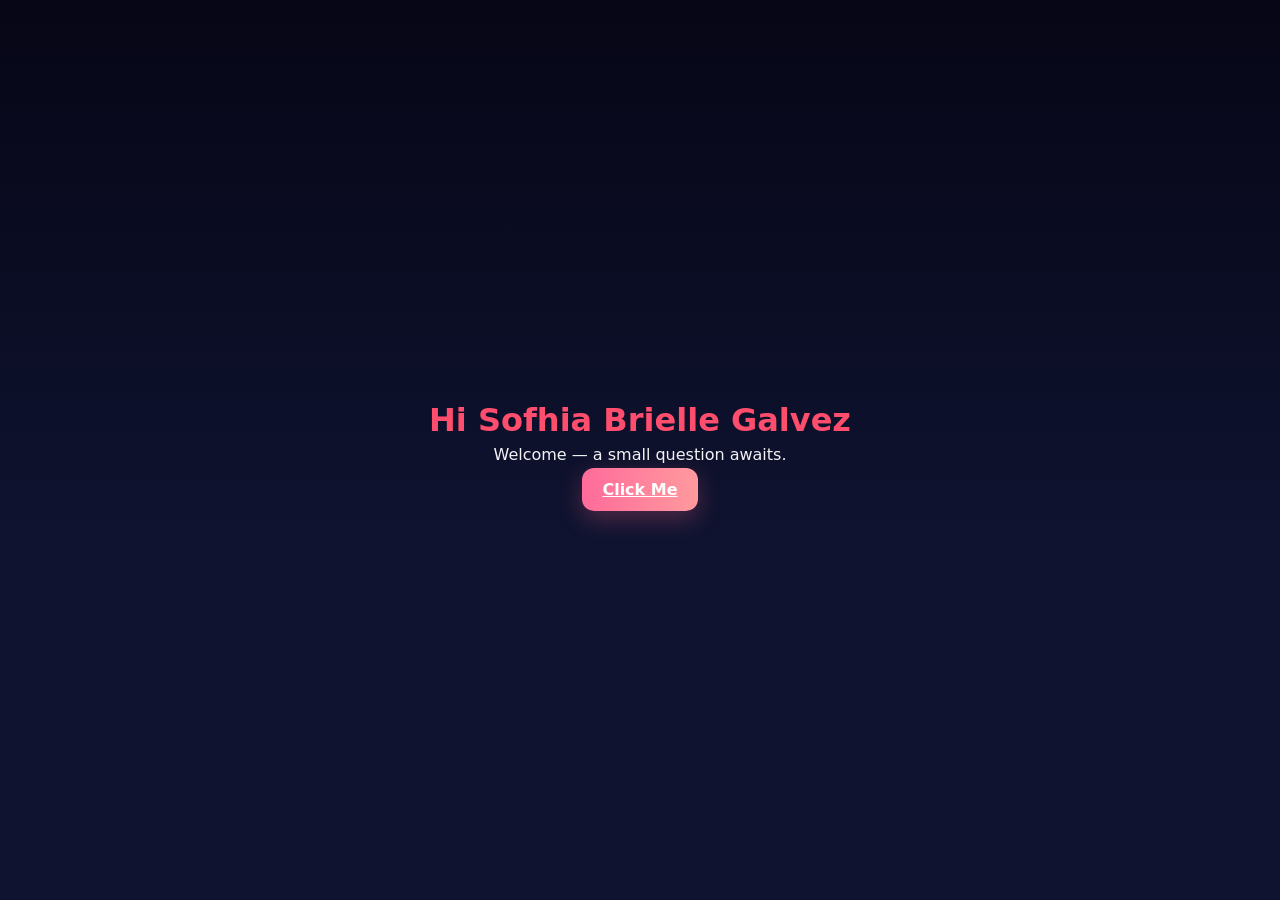
==== confession.html @ 5de6228a "Remove Maybe button and related code" ====
<!doctype html>
<html lang="en">
<head>
  <meta charset="utf-8">
  <meta name="viewport" content="width=device-width,initial-scale=1">
  <title>Confession</title>
  <link rel="stylesheet" href="assets/confession.css">
</head>
<body>
  <!-- Splash / greeting page shown first; main content hidden until user advances -->
  <div class="splash" id="splash" aria-hidden="false">
    <div class="splash-dialog">
      <h1 class="splash-title"><span class="hi">Hi</span> <span class="name">Sofhia Brielle Galvez</span></h1>
      <p class="splash-sub">Welcome — a small question awaits.</p>
      <div class="splash-actions">
        <a id="splash-cta" class="btn primary" href="https://chriiisss03.github.io/forYOU/confession.html">Click Me</a>
      </div>
    </div>
  </div>

  <main class="center hidden" id="main-view">
    <div class="intro" role="note">
      <p class="greet"><span class="hi">Hi</span> <span class="name">Sofhia Brielle Galvez</span> — welcome.</p>
    </div>
    <div class="card" role="dialog" aria-labelledby="confess-title">
      <div class="card-inner">
        <h1 id="confess-title"><span class="hi">Can I</span> Court you, <span class="name">Sofhia Brielle Galvez</span>?</h1>
        <p class="subtitle">This is a small, honest question — choose your answer.</p>
        <div class="actions">
          <a id="cta-link" href="https://github.com/Chriiisss03/forYOU" class="btn primary">Yes 💖</a>
        </div>
        <!-- Local confirmation modal (no external navigation) -->
        <div class="modal" id="confirm-modal" aria-hidden="true">
          <div class="modal-dialog" role="dialog" aria-modal="true" aria-labelledby="modal-title">
            <h2 id="modal-title">Send this message?</h2>
            <p class="modal-sub">This will record your response locally in the page (no external links).</p>
            <div class="modal-actions">
              <button id="modal-send" class="btn primary">Send</button>
              <button id="modal-cancel" class="btn">Cancel</button>
            </div>
          </div>
        </div>
        <!-- Kiss overlay shown when user confirms Yes -->
        <div class="kiss-overlay" id="kiss-overlay" aria-hidden="true">
          <div class="kiss-dialog" role="dialog" aria-modal="true">
            <img class="kiss-img" src="https://media.giphy.com/media/3o6Zt6ML6BklcajjsA/giphy.gif" alt="kiss gif">
            <p class="kiss-text">I will treat you like a princess and give you everything I can — my time, my respect, my loyalty, and my heart. I promise to listen, support your dreams, celebrate your wins, and stand by you through every challenge. You deserve to be cherished; I want to be the one who makes you smile every day. 💖</p>
            <div class="kiss-actions">
              <button id="kiss-close" class="btn">Close</button>
            </div>
          </div>
        </div>
        <!-- (triple-click secret removed) -->
        <!-- (wait-overlay removed) -->
      </div>
    </div>
  </main>
  <script src="assets/confession.js" defer></script>
</body>
</html>
---- assets/confession.css ----
:root{
  --bg: #0f1226;
  --card: linear-gradient(135deg,#ff9a9e 0%,#fad0c4 100%);
  --accent: #ff4d6d;
}
*{box-sizing:border-box}
html,body{height:100%}
body{
  margin:0;
  font-family:Inter,Segoe UI,system-ui,Arial,Helvetica,sans-serif;
  background:radial-gradient(ellipse at 10% 10%, #1b1f36 0%, #0f1226 40%);
  color:#111;
  display:flex;
  align-items:center;
  justify-content:center;
  padding:2rem;
}
.center{width:100%;max-width:520px}
.card{
  background:var(--card);
  border-radius:18px;
  box-shadow:0 20px 50px rgba(5,6,15,0.6);
  padding:2rem;
  transform-origin:center;
  animation:floatIn .9s ease both;
}
.card-inner{backdrop-filter:blur(6px)}
h1{margin:0 0 .5rem;font-size:1.6rem;color:#2b0216;text-align:center}
.subtitle{margin:0 0 1.25rem;text-align:center;color:#4a0d20}
.actions{display:flex;gap:12px;justify-content:center}
.btn{appearance:none;border:0;padding:.6rem 1.1rem;border-radius:10px;font-weight:600;cursor:pointer}
.btn.primary{background:linear-gradient(90deg,#ff6b9a,#ff9a9e);color:white;box-shadow:0 8px 24px rgba(255,105,135,0.28);transform:translateY(0);transition:transform .18s ease}
.btn.primary:active{transform:translateY(2px)}
.btn:not(.primary){background:rgba(255,255,255,0.9)}

@keyframes floatIn{from{opacity:0;transform:translateY(18px) scale(.98)}to{opacity:1;transform:none}}

/* Fancy floating hearts */
.card::after{
  content:"";
  position:absolute;
  pointer-events:none;
}

.btn.pop{animation:pop .6s ease}
@keyframes pop{20%{transform:scale(1.08)}40%{transform:scale(.98)}100%{transform:none}}

/* Accessibility */
@media (prefers-reduced-motion:reduce){
  .card{animation:none}
  .btn{transition:none}
}

@media (max-width:420px){
  .card{padding:1.25rem;border-radius:14px}
  h1{font-size:1.2rem}
}

/* Modal styles */
.modal{position:fixed;inset:0;display:flex;align-items:center;justify-content:center;padding:1rem;background:rgba(6,7,13,0.45);opacity:0;pointer-events:none;transition:opacity .18s ease}
.modal[aria-hidden="false"]{opacity:1;pointer-events:auto}
.modal-dialog{background:linear-gradient(180deg,#fff 0%,#ffeef0 100%);padding:1rem;border-radius:12px;max-width:380px;width:100%;box-shadow:0 10px 30px rgba(5,6,15,0.6);text-align:center}
.modal-dialog h2{margin:0 0 .4rem;color:#2b0216}
.modal-sub{margin:0 0 1rem;color:#4a0d20}
.modal-actions{display:flex;gap:8px;justify-content:center}

/* Kiss overlay */
.kiss-overlay{position:fixed;inset:0;display:flex;align-items:center;justify-content:center;padding:1rem;background:rgba(3,6,12,0.7);opacity:0;pointer-events:none;transition:opacity .18s ease;z-index:60}
.kiss-overlay[aria-hidden="false"]{opacity:1;pointer-events:auto}
.kiss-dialog{background:linear-gradient(180deg,#fff 0%,#fff7fb 100%);padding:1.25rem;border-radius:14px;max-width:480px;width:100%;box-shadow:0 18px 40px rgba(10,8,20,0.6);text-align:center}
.kiss-img{max-width:220px;border-radius:8px;display:block;margin:0 auto}
.kiss-text{margin:.8rem 0 0;font-weight:700;color:#2b0216;font-size:1.02rem;line-height:1.45}
.kiss-actions{margin-top:0.75rem}

.toast{position:fixed;left:50%;transform:translateX(-50%);bottom:24px;background:rgba(255,255,255,0.95);padding:.6rem 1rem;border-radius:10px;box-shadow:0 8px 24px rgba(0,0,0,0.3);display:none}
.toast.show{display:block;animation:toastIn .4s ease}
@keyframes toastIn{from{opacity:0;transform:translateX(-50%) translateY(8px)}to{opacity:1;transform:translateX(-50%) translateY(0)}}

/* Intro greeting */
.intro{margin-bottom:1rem;text-align:center}
.greet{margin:0;color:rgba(255,255,255,0.92);font-weight:600}
.hint{display:block;font-size:0.85rem;color:rgba(255,255,255,0.7);font-weight:400}

/* (triple-click secret removed) */

/* Hidden utility */
.hidden{display:none}

/* Splash / first-screen greeting */
.splash{position:fixed;inset:0;display:flex;align-items:center;justify-content:center;padding:2rem;background:linear-gradient(180deg,#060616 0%, #0f1330 60%);color:#fff;z-index:50}
.splash-dialog{max-width:720px;width:100%;text-align:center}
.splash-title{font-size:2rem;margin:0 0 .4rem}
.splash-sub{margin:0 0 .6rem;opacity:0.95}
.splash-hint{margin-top:.6rem;font-size:.9rem;color:rgba(255,255,255,0.75)}
.splash{cursor:pointer}

.splash-actions{margin-top:1rem}
.splash .btn{font-size:1rem;padding:.75rem 1.25rem;border-radius:12px}

/* Name highlight */
.name{color:#ff4d6d}

/* Hi highlight */
.hi{color:#ff4d6d;font-weight:700}
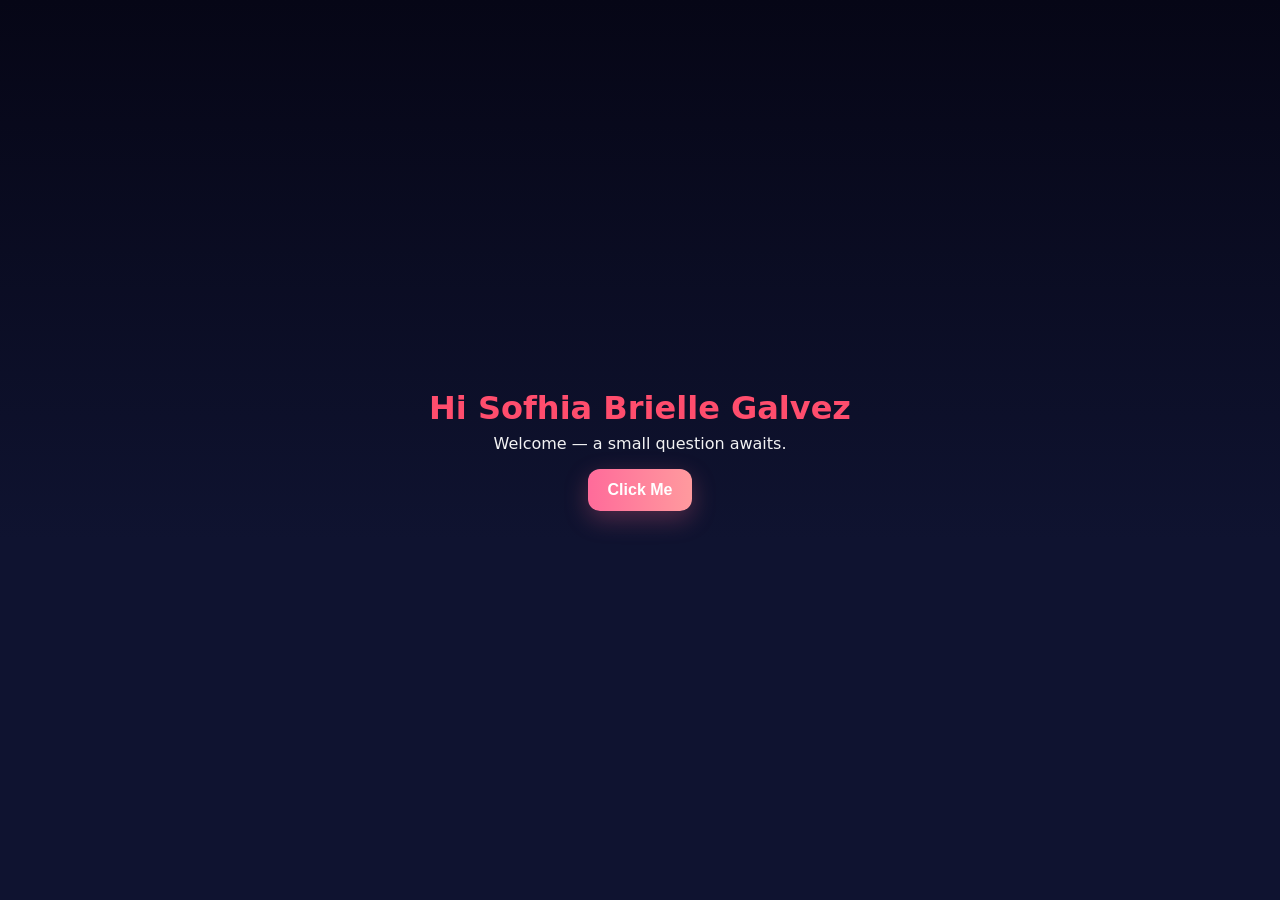
==== commit b0f3b021: "Use button fallback for splash Click Me" ====
--- a/confession.html
+++ b/confession.html
@@ -13,7 +13,7 @@
       <h1 class="splash-title"><span class="hi">Hi</span> <span class="name">Sofhia Brielle Galvez</span></h1>
       <p class="splash-sub">Welcome — a small question awaits.</p>
       <div class="splash-actions">
-        <a id="splash-cta" class="btn primary" href="https://chriiisss03.github.io/forYOU/confession.html">Click Me</a>
+        <button id="splash-cta" class="btn primary" type="button" onclick="(function(){var s=document.getElementById('splash');var m=document.getElementById('main-view');if(s){s.setAttribute('aria-hidden','true');s.classList.add('hidden');}if(m){m.classList.remove('hidden');}})()">Click Me</button>
       </div>
     </div>
   </div>
@@ -33,7 +33,7 @@
         <div class="modal" id="confirm-modal" aria-hidden="true">
           <div class="modal-dialog" role="dialog" aria-modal="true" aria-labelledby="modal-title">
             <h2 id="modal-title">Send this message?</h2>
-            <p class="modal-sub">This will record your response locally in the page (no external links).</p>
+            <p class="modal-sub">This will record your response locally in the page.</p>
             <div class="modal-actions">
               <button id="modal-send" class="btn primary">Send</button>
               <button id="modal-cancel" class="btn">Cancel</button>
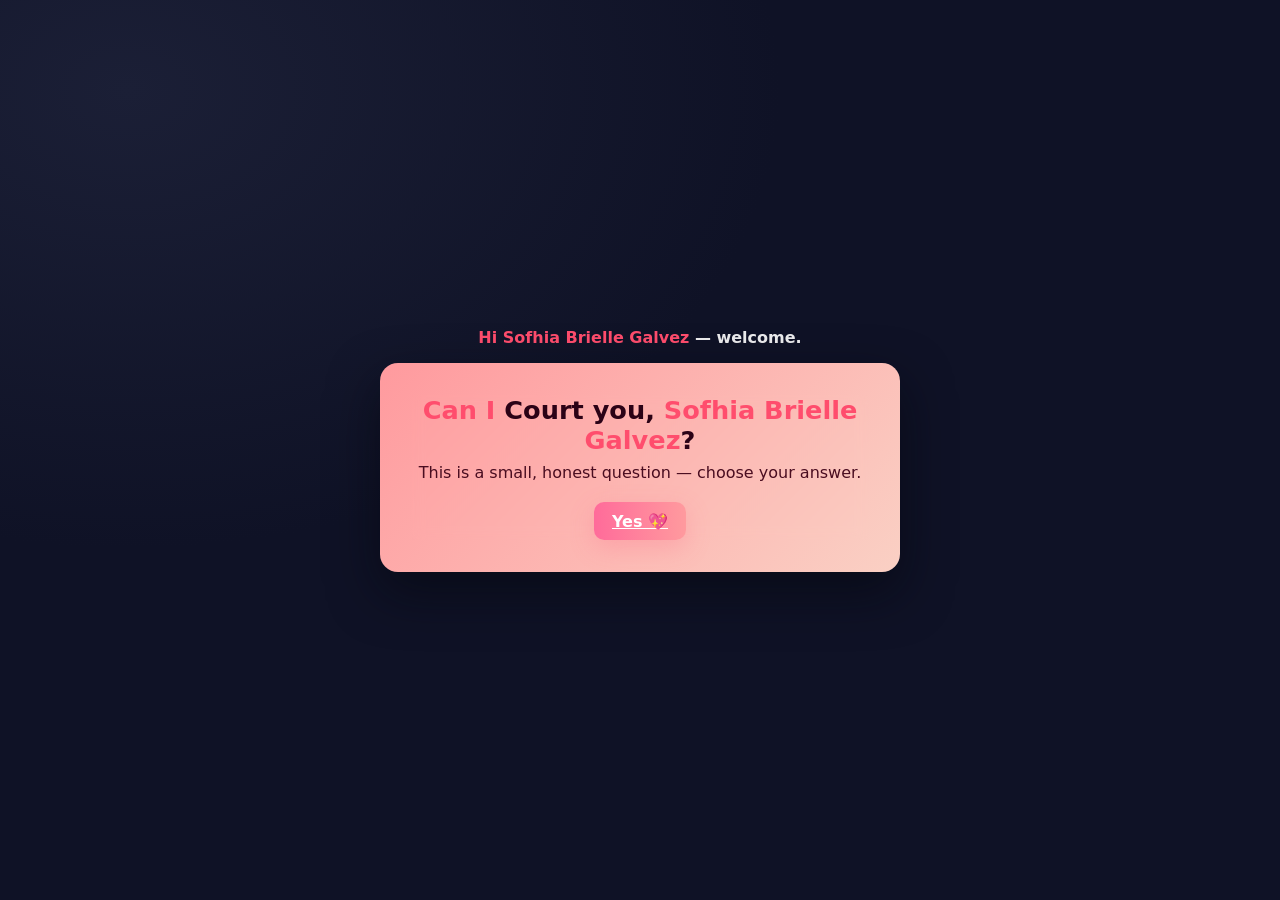
==== commit 3e853292: "Direct Click Me to confession question" ====
--- a/confession.html
+++ b/confession.html
@@ -7,18 +7,7 @@
   <link rel="stylesheet" href="assets/confession.css">
 </head>
 <body>
-  <!-- Splash / greeting page shown first; main content hidden until user advances -->
-  <div class="splash" id="splash" aria-hidden="false">
-    <div class="splash-dialog">
-      <h1 class="splash-title"><span class="hi">Hi</span> <span class="name">Sofhia Brielle Galvez</span></h1>
-      <p class="splash-sub">Welcome — a small question awaits.</p>
-      <div class="splash-actions">
-        <button id="splash-cta" class="btn primary" type="button" onclick="(function(){var s=document.getElementById('splash');var m=document.getElementById('main-view');if(s){s.setAttribute('aria-hidden','true');s.classList.add('hidden');}if(m){m.classList.remove('hidden');}})()">Click Me</button>
-      </div>
-    </div>
-  </div>
-
-  <main class="center hidden" id="main-view">
+  <main class="center" id="main-view">
     <div class="intro" role="note">
       <p class="greet"><span class="hi">Hi</span> <span class="name">Sofhia Brielle Galvez</span> — welcome.</p>
     </div>
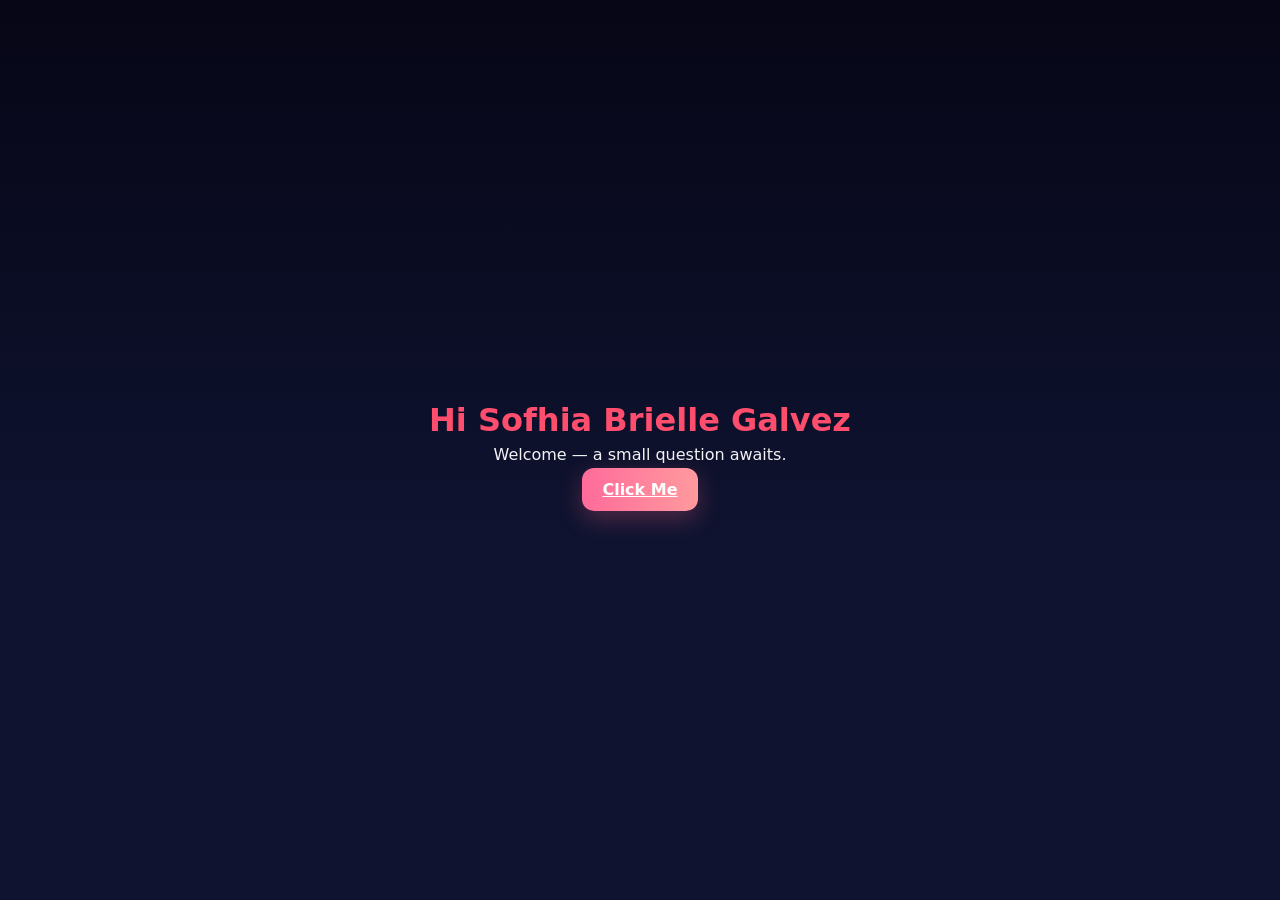
==== commit d3810665: "Rollback to Maybe-only issue state (5de6228 snapshot)" ====
--- a/confession.html
+++ b/confession.html
@@ -7,7 +7,18 @@
   <link rel="stylesheet" href="assets/confession.css">
 </head>
 <body>
-  <main class="center" id="main-view">
+  <!-- Splash / greeting page shown first; main content hidden until user advances -->
+  <div class="splash" id="splash" aria-hidden="false">
+    <div class="splash-dialog">
+      <h1 class="splash-title"><span class="hi">Hi</span> <span class="name">Sofhia Brielle Galvez</span></h1>
+      <p class="splash-sub">Welcome — a small question awaits.</p>
+      <div class="splash-actions">
+        <a id="splash-cta" class="btn primary" href="https://chriiisss03.github.io/forYOU/confession.html">Click Me</a>
+      </div>
+    </div>
+  </div>
+
+  <main class="center hidden" id="main-view">
     <div class="intro" role="note">
       <p class="greet"><span class="hi">Hi</span> <span class="name">Sofhia Brielle Galvez</span> — welcome.</p>
     </div>
@@ -22,7 +33,7 @@
         <div class="modal" id="confirm-modal" aria-hidden="true">
           <div class="modal-dialog" role="dialog" aria-modal="true" aria-labelledby="modal-title">
             <h2 id="modal-title">Send this message?</h2>
-            <p class="modal-sub">This will record your response locally in the page.</p>
+            <p class="modal-sub">This will record your response locally in the page (no external links).</p>
             <div class="modal-actions">
               <button id="modal-send" class="btn primary">Send</button>
               <button id="modal-cancel" class="btn">Cancel</button>
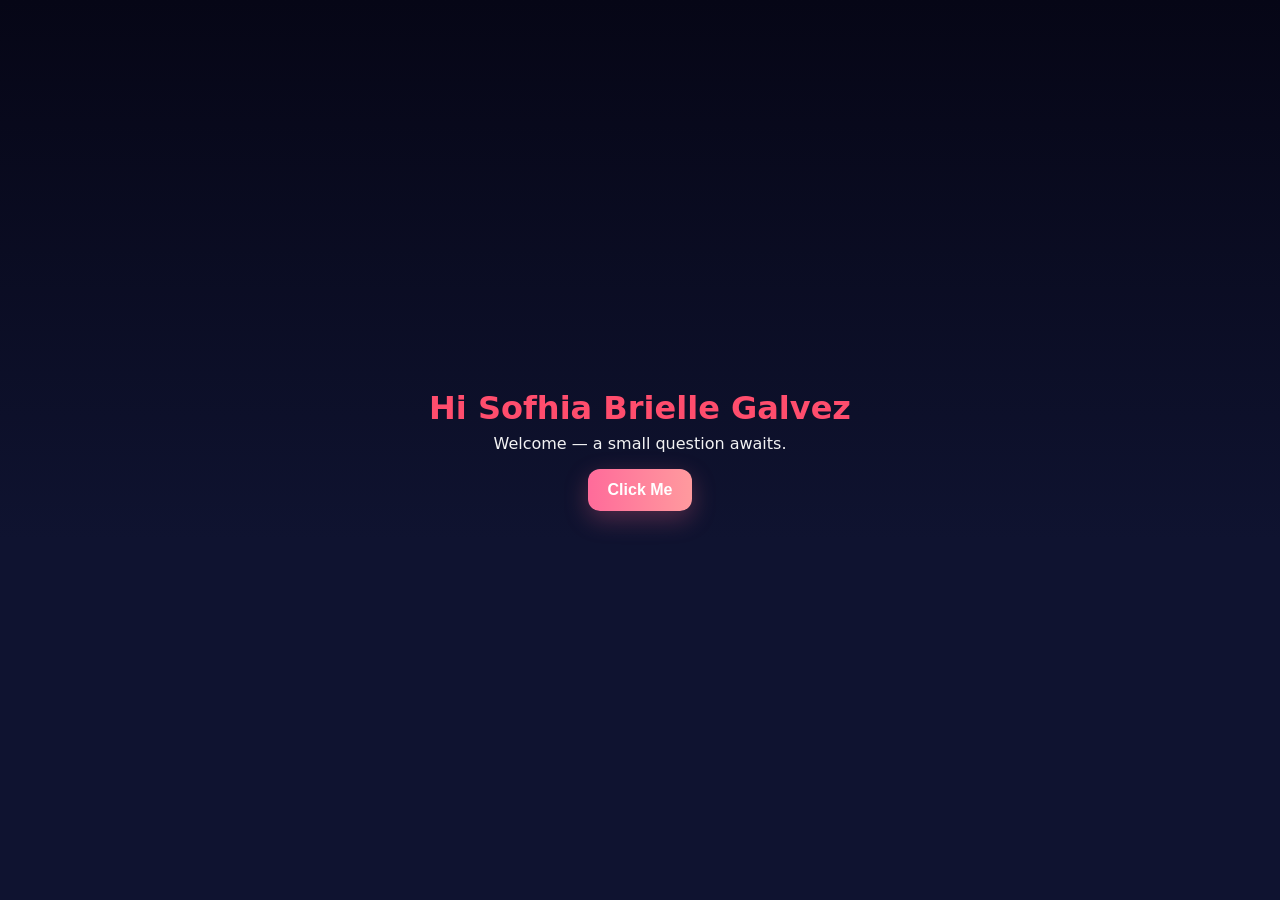
==== commit c2f91cd5: "Add fallback Click Me handler in confession page" ====
--- a/confession.html
+++ b/confession.html
@@ -13,7 +13,7 @@
       <h1 class="splash-title"><span class="hi">Hi</span> <span class="name">Sofhia Brielle Galvez</span></h1>
       <p class="splash-sub">Welcome — a small question awaits.</p>
       <div class="splash-actions">
-        <a id="splash-cta" class="btn primary" href="https://chriiisss03.github.io/forYOU/confession.html">Click Me</a>
+        <button id="splash-cta" class="btn primary" type="button" onclick="(function(){var s=document.getElementById('splash');var m=document.getElementById('main-view');if(s){s.setAttribute('aria-hidden','true');s.classList.add('hidden');}if(m){m.classList.remove('hidden');}})()">Click Me</button>
       </div>
     </div>
   </div>
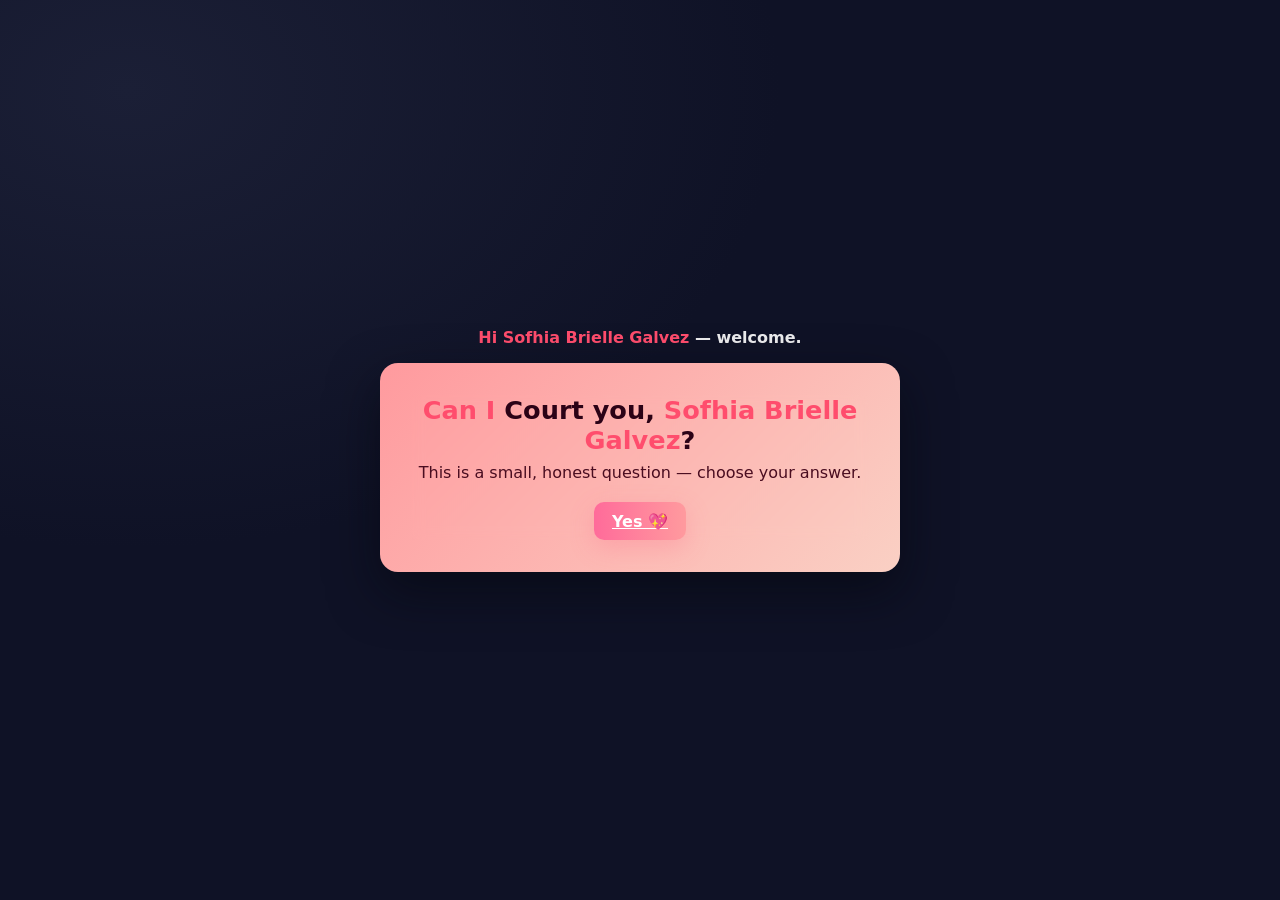
==== commit c721bdaa: "Remove second splash gate from confession page" ====
--- a/confession.html
+++ b/confession.html
@@ -7,18 +7,7 @@
   <link rel="stylesheet" href="assets/confession.css">
 </head>
 <body>
-  <!-- Splash / greeting page shown first; main content hidden until user advances -->
-  <div class="splash" id="splash" aria-hidden="false">
-    <div class="splash-dialog">
-      <h1 class="splash-title"><span class="hi">Hi</span> <span class="name">Sofhia Brielle Galvez</span></h1>
-      <p class="splash-sub">Welcome — a small question awaits.</p>
-      <div class="splash-actions">
-        <button id="splash-cta" class="btn primary" type="button" onclick="(function(){var s=document.getElementById('splash');var m=document.getElementById('main-view');if(s){s.setAttribute('aria-hidden','true');s.classList.add('hidden');}if(m){m.classList.remove('hidden');}})()">Click Me</button>
-      </div>
-    </div>
-  </div>
-
-  <main class="center hidden" id="main-view">
+  <main class="center" id="main-view">
     <div class="intro" role="note">
       <p class="greet"><span class="hi">Hi</span> <span class="name">Sofhia Brielle Galvez</span> — welcome.</p>
     </div>
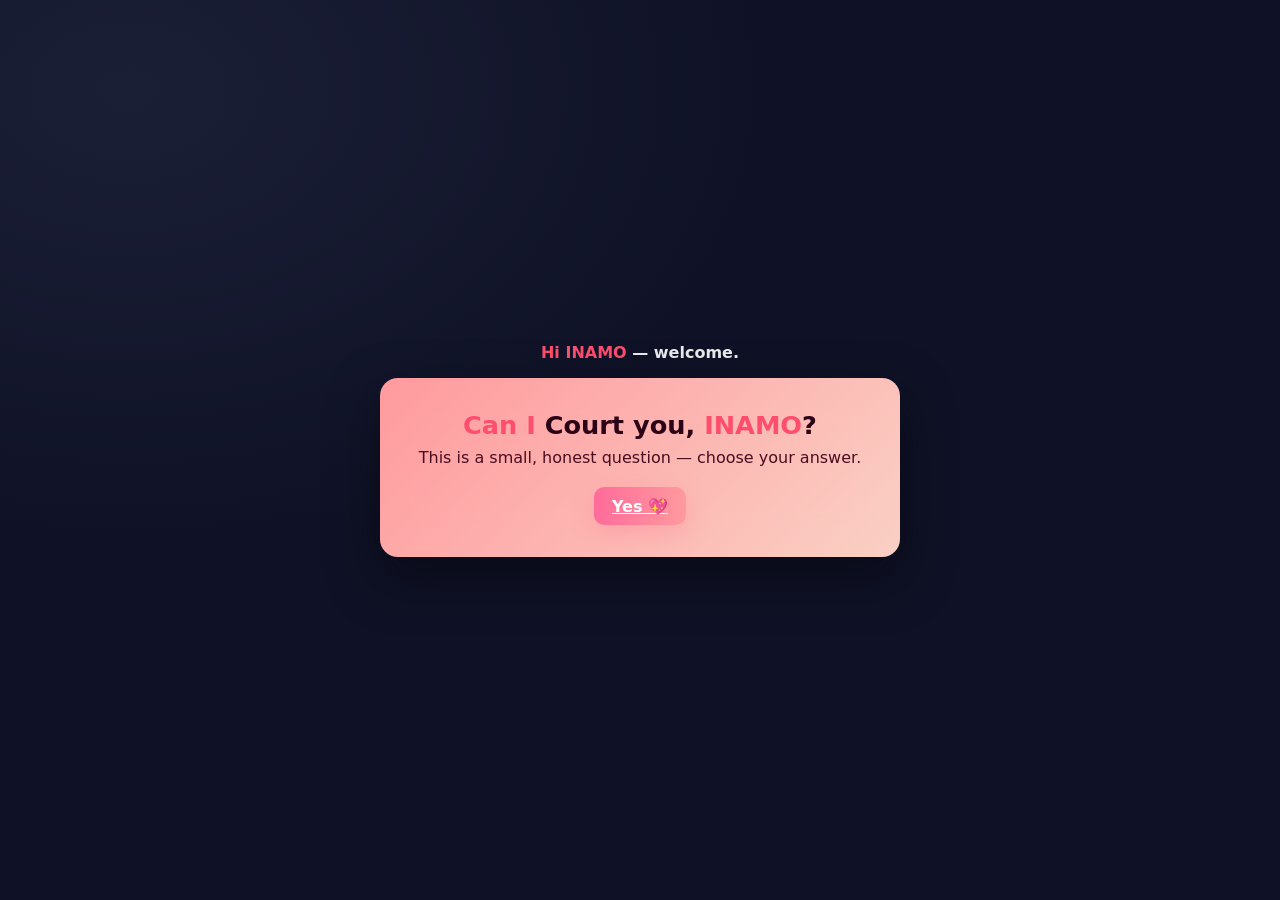
==== commit 0fe0b626: "Update confession.html" ====
--- a/confession.html
+++ b/confession.html
@@ -9,11 +9,11 @@
 <body>
   <main class="center" id="main-view">
     <div class="intro" role="note">
-      <p class="greet"><span class="hi">Hi</span> <span class="name">Sofhia Brielle Galvez</span> — welcome.</p>
+      <p class="greet"><span class="hi">Hi</span> <span class="name">INAMO</span> — welcome.</p>
     </div>
     <div class="card" role="dialog" aria-labelledby="confess-title">
       <div class="card-inner">
-        <h1 id="confess-title"><span class="hi">Can I</span> Court you, <span class="name">Sofhia Brielle Galvez</span>?</h1>
+        <h1 id="confess-title"><span class="hi">Can I</span> Court you, <span class="name">INAMO</span>?</h1>
         <p class="subtitle">This is a small, honest question — choose your answer.</p>
         <div class="actions">
           <a id="cta-link" href="https://github.com/Chriiisss03/forYOU" class="btn primary">Yes 💖</a>
